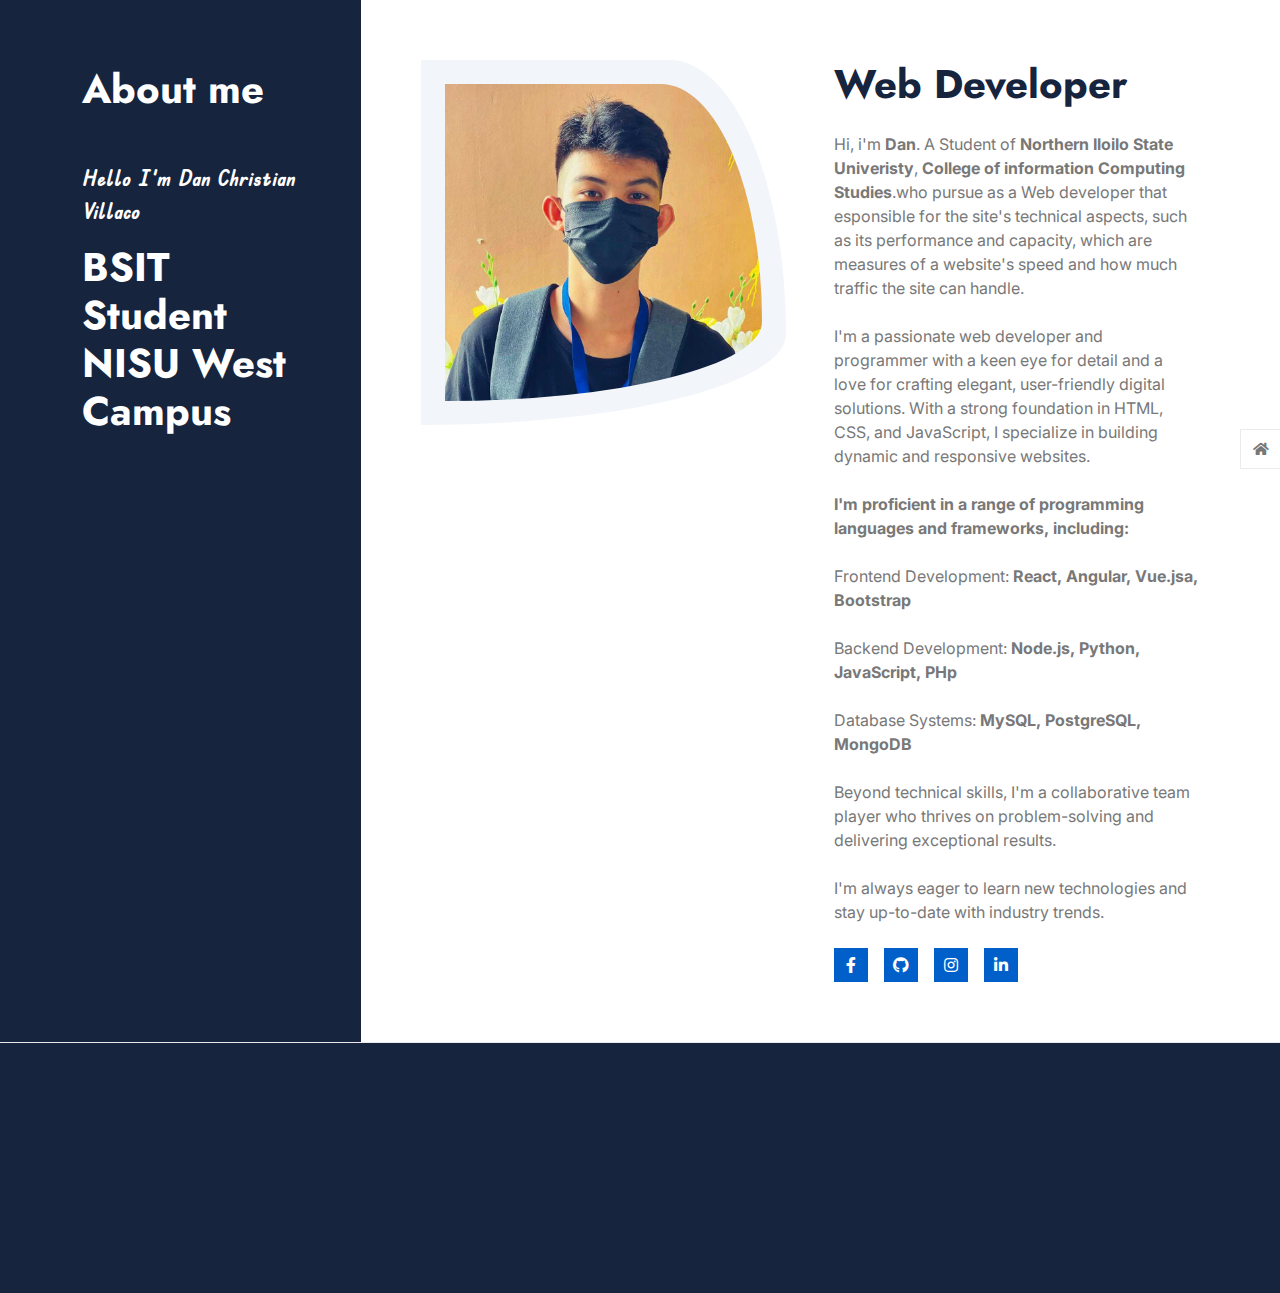
==== about.html @ 2128d0a3 "Update about.html" ====
<!DOCTYPE html>
<html lang="en">

    <head>
        <meta charset="utf-8">
         <title>About Dan Christian Villaco - NISU CICS</title>
    <meta name="keywords" content="NISU, CICS, Dan Christian Villaco, Personal Portfolio, About Me, Programmer, web development, back-end, php, mysql"/>
    <meta name="description" content="Learn more about Dan Christian Villaco, a programmer and student at Northern Iloilo State University,NISU, College of Information and Computing Studies, CICS."/>

        <meta name="author" content="Dan christian Villaco"/>
      
        <meta name="robots" content="index, follow" />
        <meta content="width=device-width, initial-scale=1.0" name="viewport">
      

        <!-- Google Web Fonts -->
        <link rel="preconnect" href="https://fonts.googleapis.com">
        <link rel="preconnect" href="https://fonts.gstatic.com" crossorigin>
        <link href="https://fonts.googleapis.com/css2?family=Inter:wght@100..900&family=Edu+TAS+Beginner:wght@400..700&family=Jost:ital,wght@0,100..900;1,100..900&display=swap" rel="stylesheet">

        <!-- Icon Font Stylesheet -->
        <link rel="stylesheet" href="https://use.fontawesome.com/releases/v5.15.4/css/all.css"/>
        <link href="https://cdn.jsdelivr.net/npm/bootstrap-icons@1.4.1/font/bootstrap-icons.css" rel="stylesheet">

        <!-- Libraries Stylesheet -->
        <link rel="stylesheet" href="lib/animate/animate.min.css"/>
        <link href="lib/lightbox/css/lightbox.min.css" rel="stylesheet">
        <link href="lib/owlcarousel/assets/owl.carousel.min.css" rel="stylesheet">


        <!-- Customized Bootstrap Stylesheet -->
        <link href="css/bootstrap.min.css" rel="stylesheet">

        <!-- Template Stylesheet -->
        <link href="css/style.css" rel="stylesheet">
    </head>

    <body>

        <!-- Spinner Start -->
        <div id="spinner" class="show bg-white position-fixed translate-middle w-100 vh-100 top-50 start-50 d-flex align-items-center justify-content-center">
            <div class="spinner-border text-primary" style="width: 3rem; height: 3rem;" role="status">
                <span class="sr-only">Loading...</span>
            </div>
        </div>
        <!-- Spinner End -->


        <!-- Navbar Start -->
        <div class="container-fluid nav-section border-0">
            <nav class="navbar navbar-light">
                <div class="navbar-nav flex-column">
                    <a href="index.html" class="nav-item nav-link active"><span class="fa fa-home"></span> Home</a>
                </div>
            </nav>
        </div>
        <!-- Navbar End -->

        <!-- Header Start -->
        <div class="container-fluid" id="pigraHome">
            <div class="container">
                <div class="row g-0">
                    <div class="col-12 col-lg-3">
                        <div class="header-content bg-dark h-100 pt-6 pe-6 pb-6">
                            <a href="index.html" class="navbar-brand d-inline-flex pb-5 wow fadeInUp" data-wow-delay="0.1s">
                                <h1 class="display-6 text-white mb-0">About me</h1>
                            </a>
                            <div class="text-start d-flex flex-column justify-content-center wow fadeInUp" data-wow-delay="0.3s">
                                <p class="text-white sub-title"> Hello I'm Dan Christian Villaco</p>
                                <h1 class="display-6 text-white mb-0">BSIT Student <br> NISU West Campus</h1>
                            </div>
                        </div>
                    </div>
                    <div class="col-12 col-lg-9">
                        <div class="header-img d-flex h-100 pt-6 ps-6 pb-6">
                            <div class="row g-5">
                                <div class="col-xl-6 wow fadeInUp" data-wow-delay="0.1s">
                                    <div class="bg-light p-4" style="border-radius: 68% 32% 100% 0% / 0% 75% 25% 100%;">
                                        <img src="img/dan.jpg" class="img-fluid w-100" style="border-radius: 68% 32% 100% 0% / 0% 75% 25% 100%;" alt="Image">
                                    </div>
                                </div>
                                <div class="col-xl-6 wow fadeInUp" data-wow-delay="0.3s">
                                    <h1 class="display-6 mb-4">Web Developer</h1>
                                    <p class="mb-4">Hi, i'm <b>Dan</b>. A Student of <b>Northern Iloilo State Univeristy</b>, <b>College of information Computing Studies</b>.who pursue as a Web developer that esponsible for the site's technical aspects, such as its performance and capacity, which are measures of a website's speed and how much traffic the site can handle.
                                       <br><br> I'm a passionate web developer and programmer with a keen eye for detail and a love for crafting elegant, user-friendly digital solutions. With a strong foundation in HTML, CSS, and JavaScript, I specialize in building dynamic and responsive websites.
                                       <br><br>
                                       <b>I'm proficient in a range of programming languages and frameworks, including:</b> 
                                        <br><br>
                                        Frontend Development: <b>React, Angular, Vue.jsa, Bootstrap</b><br><br>
                                        Backend Development:<b> Node.js, Python, JavaScript, PHp</b><br><br>
                                        Database Systems:<b> MySQL, PostgreSQL, MongoDB</b><br><br>
                                        Beyond technical skills, I'm a collaborative team player who thrives on problem-solving and delivering exceptional results. <br><br>I'm always eager to learn new technologies and stay up-to-date with industry trends.
                                     
                                    </p>
                                
                                  
                                   
                                    <div class="d-flex">
                                        <a class="btn btn-primary btn-sm-square me-3" href="https://web.facebook.com/dan.villaco2"><i class="fab fa-facebook-f text-white"></i></a>
                                        <a class="btn btn-primary btn-sm-square me-3" href="https://github.com/dashboard"><i class="fab fa-github text-white"></i></a>
                                        <a class="btn btn-primary btn-sm-square me-3" href="https://www.instagram.com/chrisdanvillaco/"><i class="fab fa-instagram text-white"></i></a>
                                        <a class="btn btn-primary btn-sm-square me-0" href="https://www.linkedin.com/feed/"><i class="fab fa-linkedin-in text-white"></i></a>
                                    </div>
                                </div>
                            </div>
                        </div>
                    </div>
                </div>
            </div>
        </div>
        <!-- Header End -->
      


       

        <!-- Footer Start -->
        <div class="container-fluid footer bg-dark border-bottom-0">
            <div class="container wow fadeIn" data-wow-delay="0.1s">
                <div class="row g-0">
                    <div class="col-12">
                       <div class="footer-content h-100 pt-6 ps-6 pb-6">
                            <div class="row g-4 align-items-center">
                                <div class="col-12 text-center">
                                    <div class="d-flex justify-content-center">
                                        <a class="btn btn-primary btn-sm-square me-3" href="https://web.facebook.com/dan.villaco2"><i class="fab fa-facebook-f text-white"></i></a>
                                        <a class="btn btn-primary btn-sm-square me-3" href="https://github.com/dashboard"><i class="fab fa-github text-white"></i></a>
                                        <a class="btn btn-primary btn-sm-square me-3" href="https://www.instagram.com/chrisdanvillaco/"><i class="fab fa-instagram text-white"></i></a>
                                        <a class="btn btn-primary btn-sm-square me-0" href="https://www.linkedin.com/feed/"><i class="fab fa-linkedin-in text-white"></i></a>
                                    </div>
                                </div>
                                <div class="col-12 text-center">
                                    <span class="text-body"><a href="#" class="border-bottom text-white"><i class="fas fa-copyright text-body me-2"></i>danvillaco.site</a>, All right reserved.</span>
                                </div>
                                <div class="col-12 text-center text-body">
                                    <!--/*** This template is free as long as you keep the below author’s credit link/attribution link/backlink. ***/-->
                                    <!--/*** If you'd like to use the template without the below author’s credit link/attribution link/backlink, ***/-->
                                    <!--/*** you can purchase the Credit Removal License from "https://htmlcodex.com/credit-removal". ***/-->
                                    Designed By Dan Villaco
                                </div>
                            </div>
                       </div>        
                    </div>
                </div>
            </div>
        </div>
        <!-- Footer End -->


        

        
        <!-- JavaScript Libraries -->
        <script src="https://ajax.googleapis.com/ajax/libs/jquery/3.6.4/jquery.min.js"></script>
        <script src="https://cdn.jsdelivr.net/npm/bootstrap@5.0.0/dist/js/bootstrap.bundle.min.js"></script>
        <script src="lib/wow/wow.min.js"></script>
        <script src="lib/easing/easing.min.js"></script>
        <script src="lib/waypoints/waypoints.min.js"></script>
        <script src="lib/counterup/counterup.min.js"></script>
        <script src="lib/lightbox/js/lightbox.min.js"></script>
        <script src="lib/owlcarousel/owl.carousel.min.js"></script>
        

        <!-- Template Javascript -->
        <script src="js/main.js"></script>
    </body>

</html>
---- css/style.css ----
/*** Spinner Start ***/
#spinner {
    opacity: 0;
    visibility: hidden;
    transition: opacity .5s ease-out, visibility 0s linear .5s;
    z-index: 99999;
}

#spinner.show {
    transition: opacity .5s ease-out, visibility 0s linear 0s;
    visibility: visible;
    opacity: 1;
}
/*** Spinner End ***/

.back-to-top {
    position: fixed;
    right: 30px;
    bottom: 30px;
    transition: 0.5s;
    z-index: 99;
}


/*** Button Start ***/
.btn {
    font-weight: 600;
    transition: .5s;
}

.btn-square {
    width: 32px;
    height: 32px;
}

.btn-sm-square {
    width: 34px;
    height: 34px;
}

.btn-md-square {
    width: 40px;
    height: 40px;
}

.btn-lg-square {
    width: 46px;
    height: 46px;
}

.btn-xl-square {
    width: 56px;
    height: 56px;
}

.btn-square,
.btn-sm-square,
.btn-md-square,
.btn-lg-square,
.btn-xl-square {
    padding: 0;
    display: flex;
    align-items: center;
    justify-content: center;
    font-weight: normal;
}

.btn.btn-primary {
    color: var(--bs-white);
    border: none;
}

.btn.btn-primary:hover {
    background: var(--bs-dark);
    color: var(--bs-white);
}

.btn.btn-light {
    color: var(--bs-primary);
    border: none;
}

.btn.btn-light:hover {
    color: var(--bs-white);
    background: var(--bs-primary);
}


.pt-6 {
    padding-top: 60px;
}

.ps-6 {
    padding-left: 60px;
}

.pe-6 {
    padding-right: 60px;
}

.pb-6 {
    padding-bottom: 60px;
}


.sub-title {
    font-family: "Edu TAS Beginner", cursive;
    font-weight: 700;
    font-size: 22px;
}


.container-fluid {
    position: relative;
    border-bottom: 1px solid rgba(0, 0, 0, .08);
}

@media (min-width: 992px) {
    .container-fluid::before {
        content: "";
        position: absolute;
        width: 15%;
        height: 100%;
        top: 0;
        left: 0;
        background: var(--bs-dark);
        z-index: -1;
    }
}

@media (max-width: 991px) {
    .container-fluid {
        border: none;
    }

    .container-fluid .header-content,
    .container-fluid .about-header,
    .container-fluid .education-header,
    .container-fluid .experience-header,
    .container-fluid .skills-header,
    .container-fluid .service-header,
    .container-fluid .portfolio-header,
    .container-fluid .blog-header,
    .container-fluid .testimonial-header,
    .container-fluid .contact-header {
        padding: 25px;
    }

    .container-fluid .header-img,
    .container-fluid .about-content,
    .container-fluid .education-content,
    .container-fluid .experience-content,
    .container-fluid .skills-content,
    .container-fluid .service-content,
    .container-fluid .portfolio-content,
    .container-fluid .blog-content,
    .container-fluid .testimonial-content,
    .container-fluid .contact-content {
        padding-left: 0;
        padding-top: 25px;
    }
}


/*** Navbar Start ***/
.nav-section {
    position: relative;
}

.nav-section .navbar {
    position: fixed;
    width: 100%;
    height: 100vh;
    top: 50%;
    right: calc(40px - 100%);
    transform: translateY(-50%);
    z-index: 99;
}

.navbar.navbar-light {
    background: transparent;
    width: 100%;
}

.navbar .navbar-nav {
    display: flex;
    align-items: center;
    justify-content: center;
}

.navbar .navbar-nav .nav-link {
    width: 100%;
    display: flex;
    align-items: center;
    
}

.navbar-nav .nav-link span {
    width: 40px; 
    height: 40px;
    margin-right: 8px;
    border-right: 1px solid rgba(0, 0, 0, .08);
    display: flex;
    align-items: center;
    justify-content: center;
    background: transparent;
    color: var(--bs-body);
    transition: 0.5s;
}

.nav-section .navbar .navbar-nav .nav-item {
    height: 40px;
    padding: 0;
    margin-bottom: 3px;
    border: 1px solid rgba(0, 0, 0, .08);
    background: var(--bs-white);
    color: var(--bs-body);
    font-size: 14px;
    font-weight: 700;
    transition: 0.5s;
}

.nav-section .navbar .navbar-nav .nav-item:hover {
    margin-right: calc(100% + 40px);
    color: var(--bs-primary);
}
/*** Navbar End ***/


/*** About Start ***/
.about-content .about-img {
    position: relative;
    overflow: hidden;
}

.about-content .about-img .sosial-icon {
    position: absolute;
    width: 100%;
    height: 100%;
    top: -100%;
    left: 0;
    padding: 50px;
    background: white;
    transition: 0.5s;
}

.about-content .about-img:hover .sosial-icon {
    top: 0;
}
/*** About End ***/


/*** Education Start ***/
.education-content .education-item {
    position: relative;
    overflow: hidden;
    box-shadow: 0 0 30px rgba(0, 0, 0, .03);
    transition: 0.5s;
    z-index: 1;
}

.education-content .education-item:hover {
    box-shadow: 0 0 30px rgba(0, 0, 0, .08);
}

.education-content .education-item::after {
    content: "";
    position: absolute;
    width: 25%;
    height: 100%;
    top: 50%;
    left: 0;
    padding: 0;
    transform: translateY(-50%);
    border: 100px solid;
    border-color: var(--bs-light) transparent var(--bs-light) var(--bs-light);
    z-index: -1;
}

.education-content .education-item::before {
    content: "";
    position: absolute;
    width: 25%;
    height: 100%;
    top: 50%;
    right: 0;
    transform: translateY(-50%);
    border: 100px solid;
    border-color: var(--bs-light) var(--bs-light) var(--bs-light) transparent;
    z-index: -1;
}
/*** Education End ***/


/*** Experience start ***/
.experience-content .experience-item {
    position: relative;
    overflow: hidden;
    box-shadow: 0 0 30px rgba(0, 0, 0, .03);
    transition: 0.5s;
    z-index: 1;
}

.experience-content .experience-item:hover {
    box-shadow: 0 0 30px rgba(0, 0, 0, .08);
}

.experience-content .experience-item::after {
    content: "";
    position: absolute;
    width: 2px;
    height: 100%;
    top: 50%;
    left: 0;
    padding: 0;
    transform: translateY(-50%);
    border: 100px solid;
    border-color: var(--bs-light) transparent var(--bs-light) var(--bs-light);
    z-index: -1;

}

.experience-content .experience-item::before {
    content: "";
    position: absolute;
    width: 2px;
    height: 100%;
    top: 50%;
    right: 0;
    transform: translateY(-50%);
    border: 100px solid;
    border-color: var(--bs-light) var(--bs-light) var(--bs-light) transparent;
    z-index: -1;
}
/*** Experience End ***/


/*** Skills Start ***/
.skills-content .skills-item {
    position: relative;
}

.skills-content .skills-item::after {
    content: "";
    position: absolute;
    width: 100%;
    height: 100%;
    top: 0;
    left: 0;
    border-radius: 50% 50% 50% 50% / 28% 28% 72% 72%;
    background: var(--bs-light);
    z-index: -1;
}
/*** Skills End ***/


/*** Service start ***/
.service-content .service-item {
    box-shadow: 0 0 30px rgba(0, 0, 0, .03);
    transition: 0.5s;
}

.service-content .service-item:hover i {
    color: var(--bs-primary);

}

.service-content .service-item:hover {
    box-shadow: 0 0 30px rgba(0, 0, 0, .08);
}
/*** service End ***/


/*** Portfolio Start ***/
.portfolio-content .portfolio-item .portfolio-img {
    position: relative;
    width: 100%;
    height: 150px;
}

.portfolio-item .portfolio-img .portfolio-img-inner {
    width: 100%;
    height: 150px;
    position: absolute;
    top: 0;
    left: 0;
}

.portfolio-item .portfolio-img .portfolio-img-inner img {
    width: 100%;
    height: 150px;
    object-fit: cover;
}

.portfolio-content .portfolio-item .view-img {
    display: flex;
    align-items: center;
    justify-content: end;
}

.portfolio-content .portfolio-item .portfolio-img .portfolio-img-inner {
    visibility: hidden;
    transition: 0.5s;
}

.portfolio-content .portfolio-item:hover .portfolio-img .portfolio-img-inner {
    visibility: visible;
    transform: rotate(-6deg);
}
/*** Portfolio End ***/


/*** Blog Start ***/
.blog-content .blog-btn a {
    color: var(--bs-primary);
}
.blog-content .blog-btn a:hover {
    color: var(--bs-dark);
}
/*** Blog End ***/


/*** Testimonial Start ***/
.testimonial-carousel {
    position: relative;
    transition: 0.5s;
}

.testimonial-carousel .testimonial-item {
    padding: 60px;
}

.testimonial-carousel .owl-nav .owl-prev {
    position: absolute;
    top: 50%;
    left: 0;
    transform: translateY(-50%);
    width: 60px;
    height: 60px;
    display: flex;
    align-items: center;
    justify-content: center;
    background: var(--bs-white);
    color: var(--bs-primary);
    transition: 0.5s;
}

.testimonial-carousel .owl-nav .owl-next {
    position: absolute;
    top: 50%;
    right: 0;
    transform: translateY(-50%);
    width: 60px;
    height: 60px;
    display: flex;
    align-items: center;
    justify-content: center;
    background: var(--bs-white);
    color: var(--bs-primary);
    transition: 0.5s;
}

.testimonial-carousel .owl-nav .owl-prev:hover,
.testimonial-carousel .owl-nav .owl-next:hover {
    background: var(--bs-primary);
    color: var(--bs-white);
}

.testimonial-carousel .owl-dots {
    width: 100%;
    height: 130px;
    display: flex;
    align-items: center;
    justify-content: center;
    padding: 0 60px 60px 60px;
    transition: 0.5s;
}

@media (max-width: 576px) {
    .testimonial-carousel .owl-dots {
        justify-content: start;
    }
}

.testimonial-carousel .owl-dots .owl-dot img {
    width: 40px;
    height: 40px;
    margin-right: 15px;
    border: 3px solid var(--bs-white);
    transition: 0.5s;
}

.testimonial-carousel .owl-dots .owl-dot.active img {
    width: 70px;
    height: 70px;
    border: 3px solid var(--bs-primary);
}
/*** Testimonial End ***/

/*** footer Start ***/
@media (max-width: 991px) {
    .container-fluid .footer-content {
        padding-left: 0;
    }
}
/*** footer End ***/
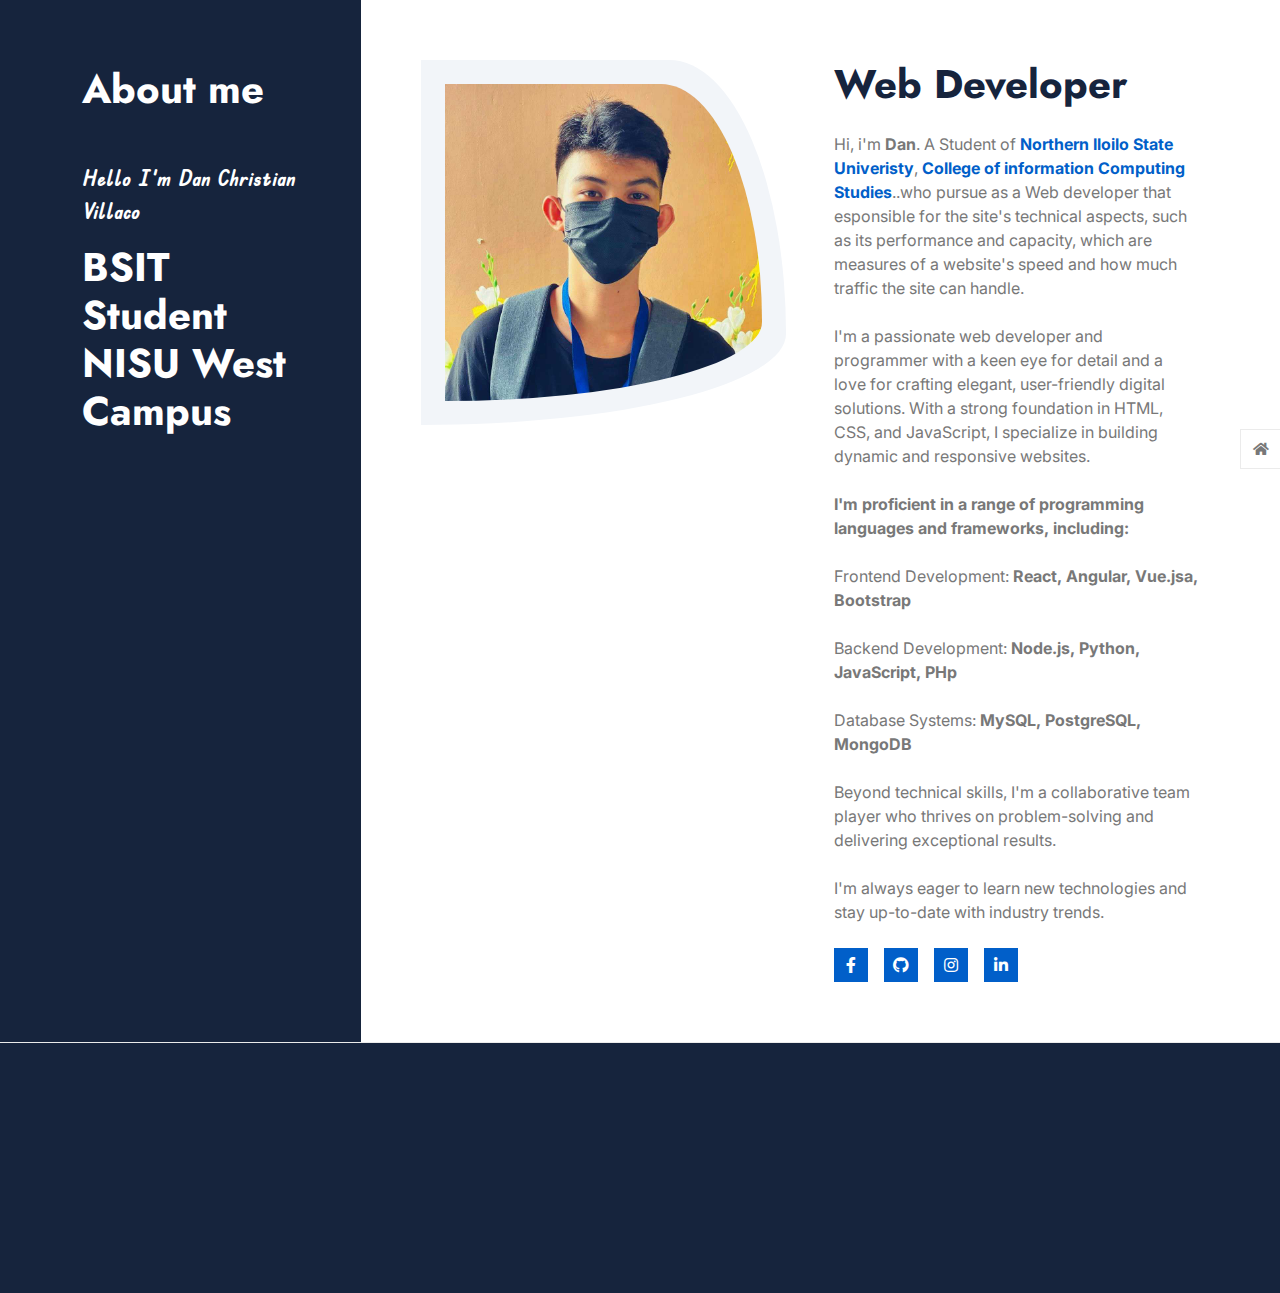
==== commit 94f11579: "Update about.html" ====
--- a/about.html
+++ b/about.html
@@ -81,7 +81,7 @@
                                 </div>
                                 <div class="col-xl-6 wow fadeInUp" data-wow-delay="0.3s">
                                     <h1 class="display-6 mb-4">Web Developer</h1>
-                                    <p class="mb-4">Hi, i'm <b>Dan</b>. A Student of <b>Northern Iloilo State Univeristy</b>, <b>College of information Computing Studies</b>.who pursue as a Web developer that esponsible for the site's technical aspects, such as its performance and capacity, which are measures of a website's speed and how much traffic the site can handle.
+                                    <p class="mb-4">Hi, i'm <b>Dan</b>. A Student of  <a href="https://www.nisu.edu.ph/"><b>Northern Iloilo State Univeristy</b></a>, <a href="https://www.nisu.edu.ph/index.php/academics/college-of-information-and-computing-studies"><b>College of information Computing Studies</b></a>..who pursue as a Web developer that esponsible for the site's technical aspects, such as its performance and capacity, which are measures of a website's speed and how much traffic the site can handle.
                                        <br><br> I'm a passionate web developer and programmer with a keen eye for detail and a love for crafting elegant, user-friendly digital solutions. With a strong foundation in HTML, CSS, and JavaScript, I specialize in building dynamic and responsive websites.
                                        <br><br>
                                        <b>I'm proficient in a range of programming languages and frameworks, including:</b> 
@@ -96,10 +96,10 @@
                                   
                                    
                                     <div class="d-flex">
-                                        <a class="btn btn-primary btn-sm-square me-3" href="https://web.facebook.com/dan.villaco2"><i class="fab fa-facebook-f text-white"></i></a>
-                                        <a class="btn btn-primary btn-sm-square me-3" href="https://github.com/dashboard"><i class="fab fa-github text-white"></i></a>
-                                        <a class="btn btn-primary btn-sm-square me-3" href="https://www.instagram.com/chrisdanvillaco/"><i class="fab fa-instagram text-white"></i></a>
-                                        <a class="btn btn-primary btn-sm-square me-0" href="https://www.linkedin.com/feed/"><i class="fab fa-linkedin-in text-white"></i></a>
+                                    <a class="btn btn-primary btn-sm-square me-3" href="https://web.facebook.com/dan.villaco2" aria-label="facebook"><i class="fab fa-facebook-f text-white"></i></a>
+                                        <a class="btn btn-primary btn-sm-square me-3" href="https://github.com/dashboard"  aria-label="github"><i class="fab fa-github text-white"></i></a>
+                                        <a class="btn btn-primary btn-sm-square me-3" href="https://www.instagram.com/chrisdanvillaco/"  aria-label="IG"><i class="fab fa-instagram text-white"></i></a>
+                                        <a class="btn btn-primary btn-sm-square me-0" href="https://www.linkedin.com/feed/"  aria-label="linkedin"><i class="fab fa-linkedin-in text-white"></i></a>
                                     </div>
                                 </div>
                             </div>
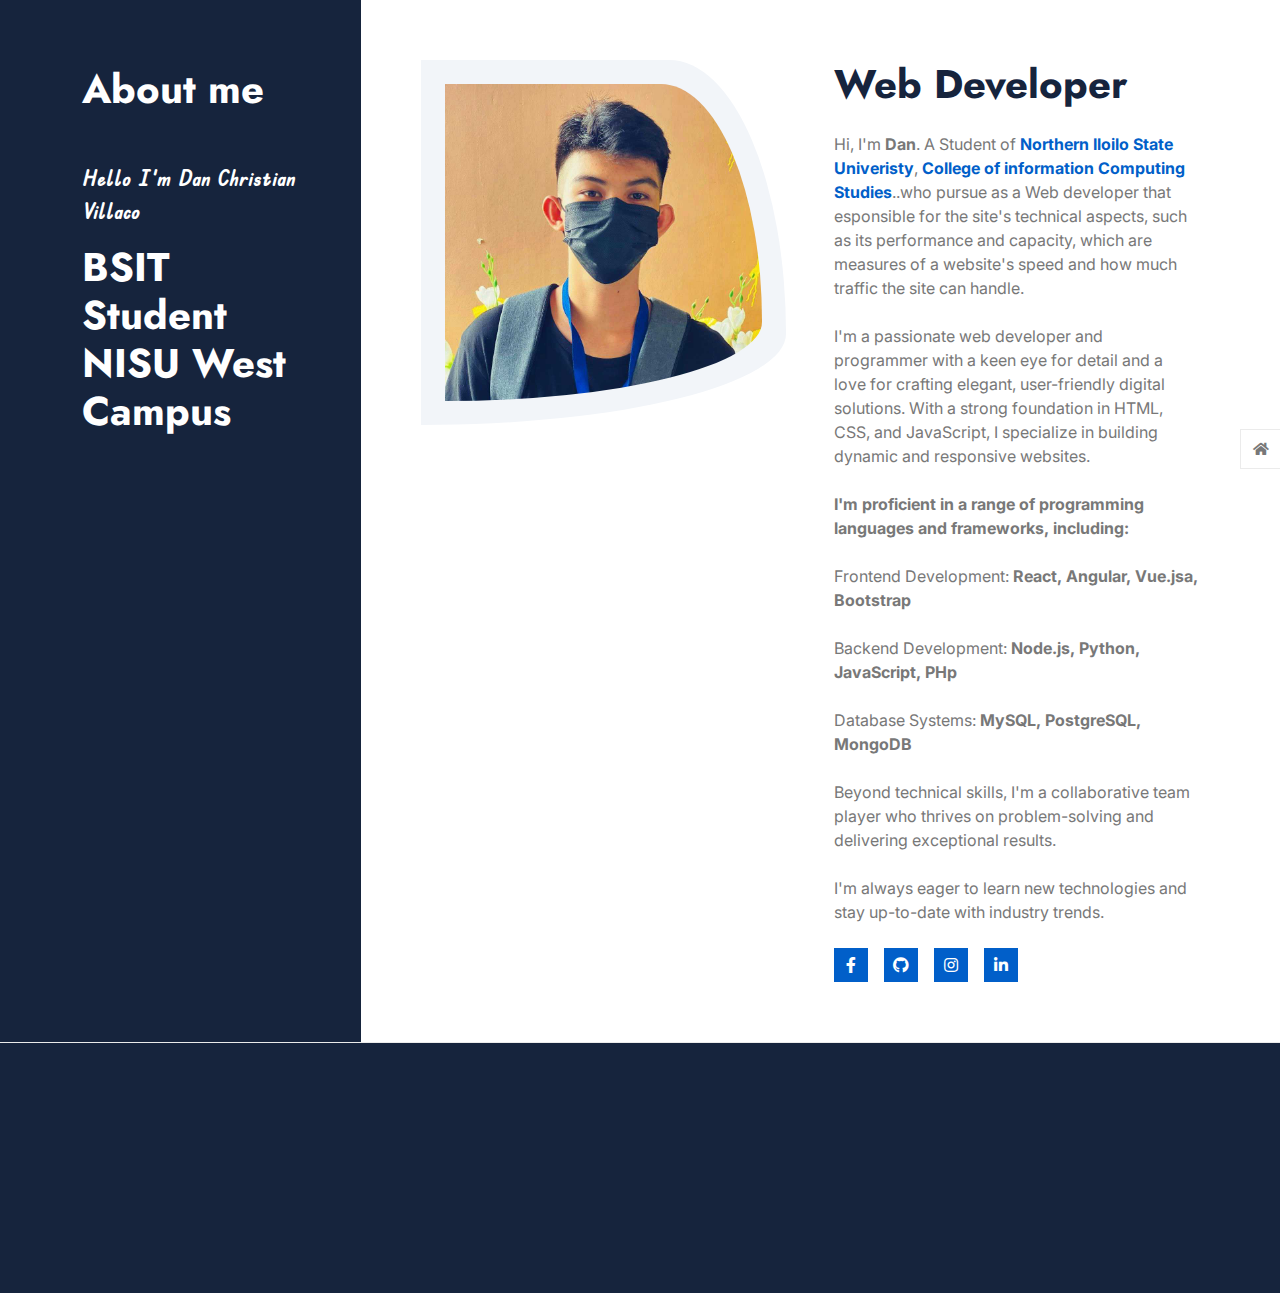
==== commit 33084070: "Update about.html" ====
--- a/about.html
+++ b/about.html
@@ -81,7 +81,7 @@
                                 </div>
                                 <div class="col-xl-6 wow fadeInUp" data-wow-delay="0.3s">
                                     <h1 class="display-6 mb-4">Web Developer</h1>
-                                    <p class="mb-4">Hi, i'm <b>Dan</b>. A Student of  <a href="https://www.nisu.edu.ph/"><b>Northern Iloilo State Univeristy</b></a>, <a href="https://www.nisu.edu.ph/index.php/academics/college-of-information-and-computing-studies"><b>College of information Computing Studies</b></a>..who pursue as a Web developer that esponsible for the site's technical aspects, such as its performance and capacity, which are measures of a website's speed and how much traffic the site can handle.
+                                    <p class="mb-4">Hi, I'm <b>Dan</b>. A Student of  <a href="https://www.nisu.edu.ph/"><b>Northern Iloilo State Univeristy</b></a>, <a href="https://www.nisu.edu.ph/index.php/academics/college-of-information-and-computing-studies"><b>College of information Computing Studies</b></a>..who pursue as a Web developer that esponsible for the site's technical aspects, such as its performance and capacity, which are measures of a website's speed and how much traffic the site can handle.
                                        <br><br> I'm a passionate web developer and programmer with a keen eye for detail and a love for crafting elegant, user-friendly digital solutions. With a strong foundation in HTML, CSS, and JavaScript, I specialize in building dynamic and responsive websites.
                                        <br><br>
                                        <b>I'm proficient in a range of programming languages and frameworks, including:</b> 
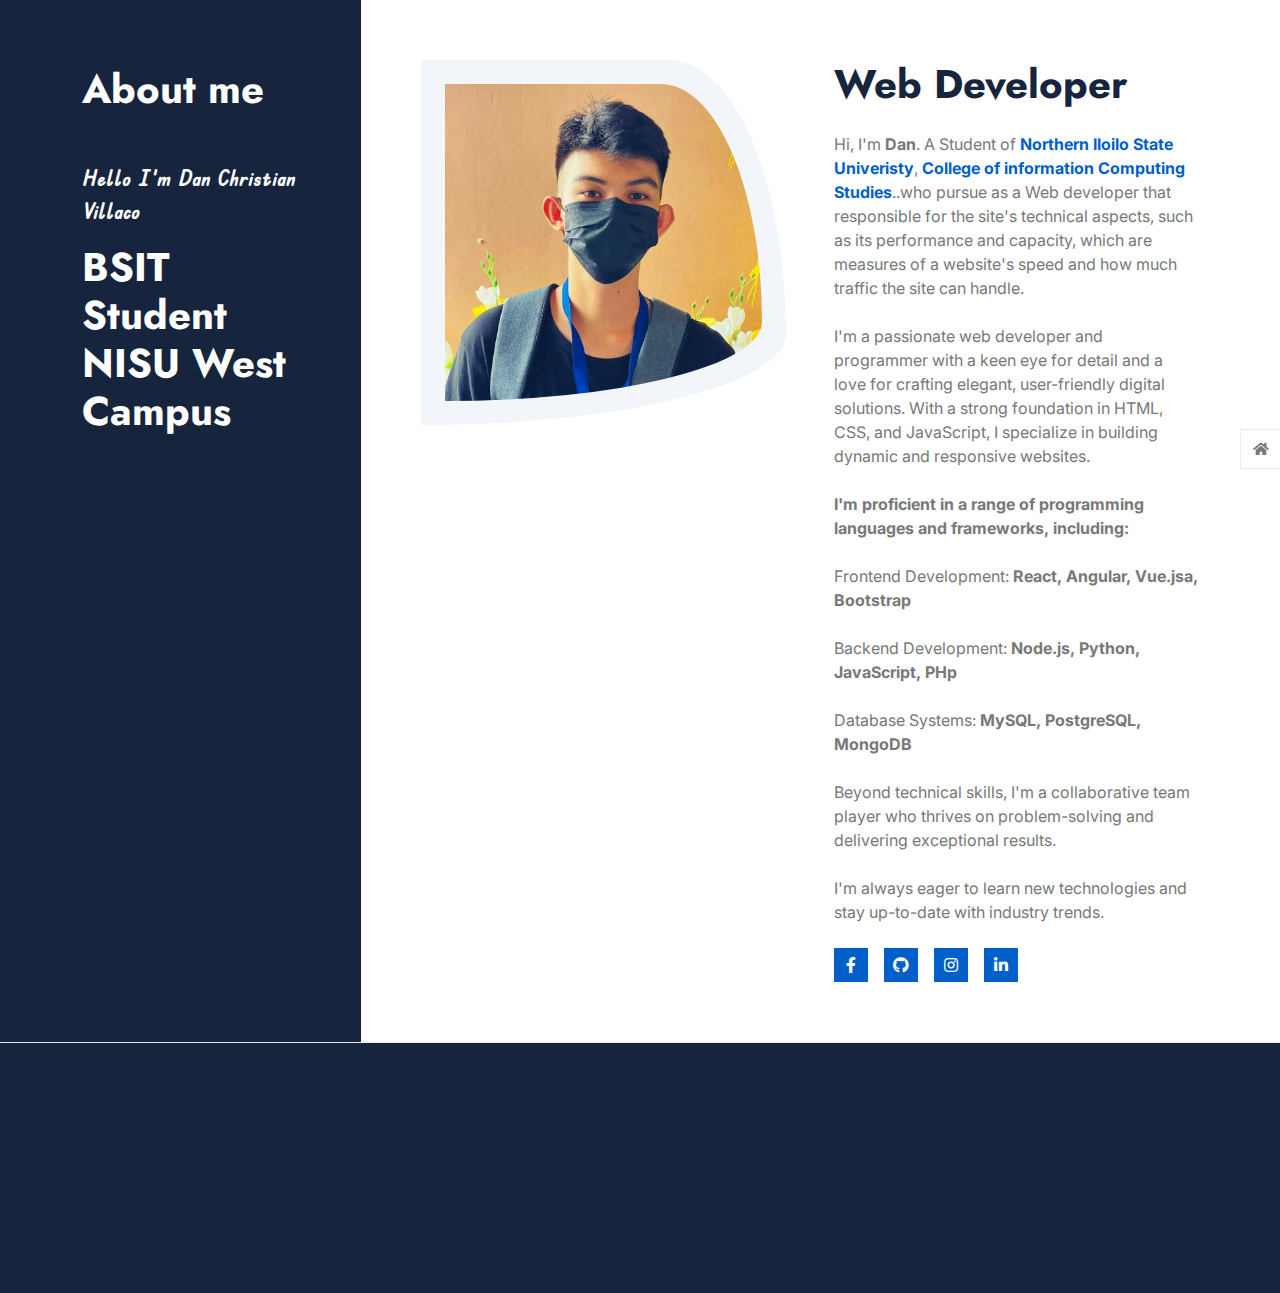
==== commit c119c819: "Update about.html" ====
--- a/about.html
+++ b/about.html
@@ -11,6 +11,7 @@
       
         <meta name="robots" content="index, follow" />
         <meta content="width=device-width, initial-scale=1.0" name="viewport">
+         <link rel="canonical" href="https://danvillaco.site/about.html" />
       
 
         <!-- Google Web Fonts -->
@@ -81,7 +82,7 @@
                                 </div>
                                 <div class="col-xl-6 wow fadeInUp" data-wow-delay="0.3s">
                                     <h1 class="display-6 mb-4">Web Developer</h1>
-                                    <p class="mb-4">Hi, I'm <b>Dan</b>. A Student of  <a href="https://www.nisu.edu.ph/"><b>Northern Iloilo State Univeristy</b></a>, <a href="https://www.nisu.edu.ph/index.php/academics/college-of-information-and-computing-studies"><b>College of information Computing Studies</b></a>..who pursue as a Web developer that esponsible for the site's technical aspects, such as its performance and capacity, which are measures of a website's speed and how much traffic the site can handle.
+                                    <p class="mb-4">Hi, I'm <b>Dan</b>. A Student of  <a href="https://www.nisu.edu.ph/"><b>Northern Iloilo State Univeristy</b></a>, <a href="https://www.nisu.edu.ph/index.php/academics/college-of-information-and-computing-studies"><b>College of information Computing Studies</b></a>..who pursue as a Web developer that responsible for the site's technical aspects, such as its performance and capacity, which are measures of a website's speed and how much traffic the site can handle.
                                        <br><br> I'm a passionate web developer and programmer with a keen eye for detail and a love for crafting elegant, user-friendly digital solutions. With a strong foundation in HTML, CSS, and JavaScript, I specialize in building dynamic and responsive websites.
                                        <br><br>
                                        <b>I'm proficient in a range of programming languages and frameworks, including:</b> 
